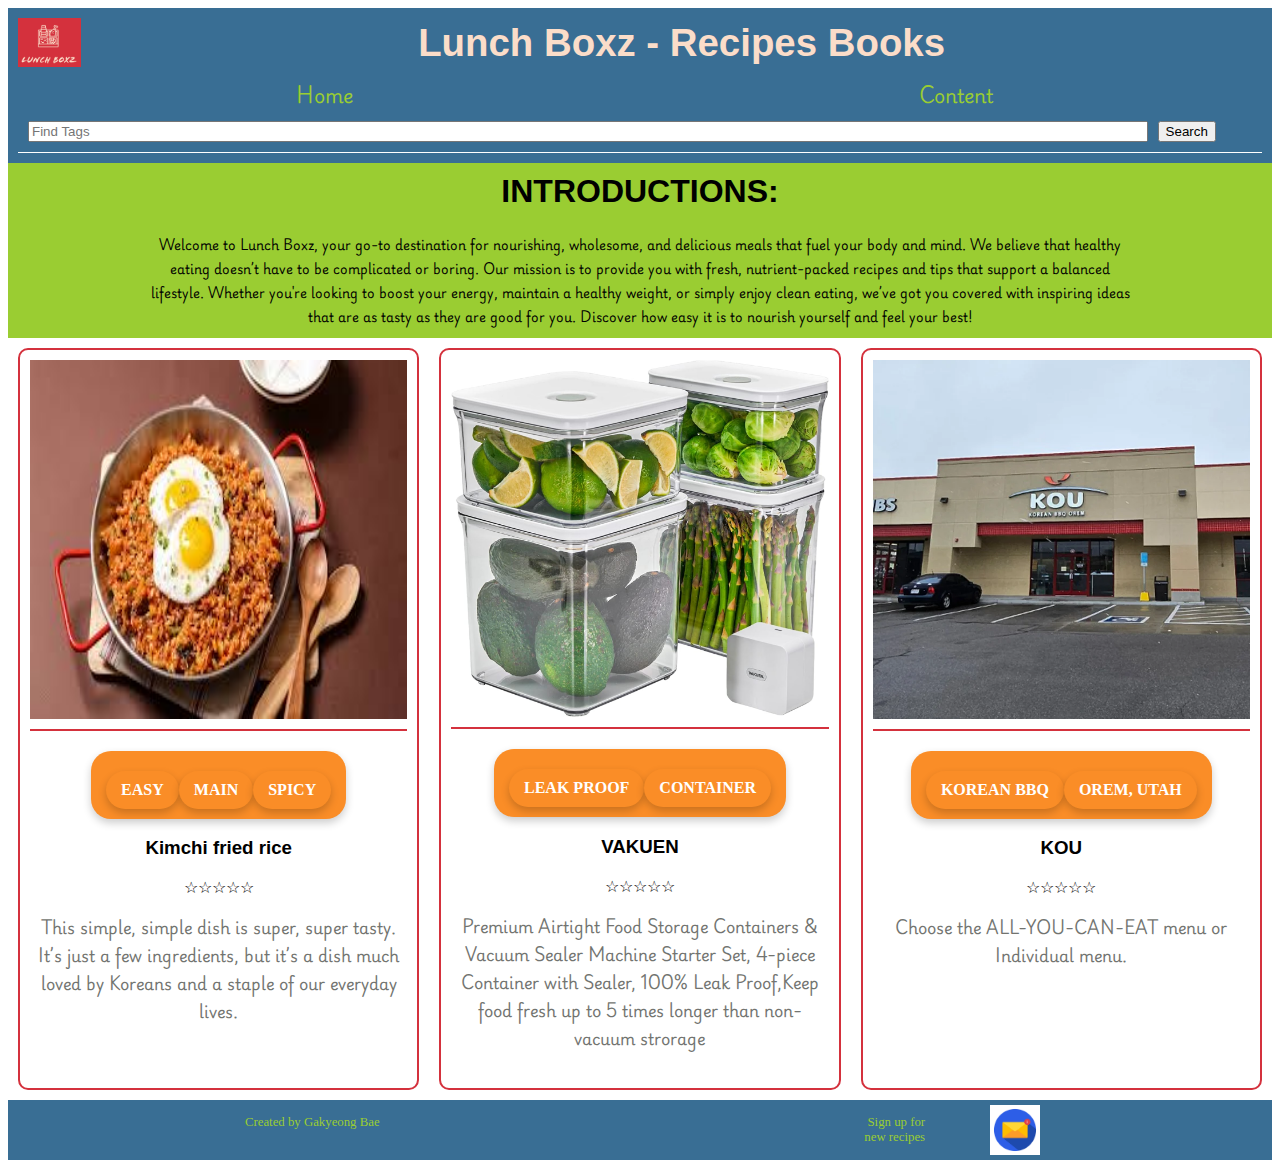
==== foodblog/blog.html @ b788eb0d "blog" ====
<html lang="en">
<head>
    <meta charset="UTF-8">
    <meta name="viewport" content="width=device-width, initial-scale=1.0">
    <title>Lunch Boxz</title>
    <meta name = "description" content = "recipes books">
    <meta name="author" content = "gakyeong">
    <link rel=" stylesheet" href="blog.css">
    <script src = "./blog.js" defer ></script>
    <link rel="icon" href="logos/Lunch Boxz-.png" type="image/png">

    <meta property="og:title" content="Lunch Boxz">
    <meta property="og:type" content="website"/>
    <meta property="og:description" content="recipes books">
    <meta property="og:image" content="logos/Lunch Boxz-.png">
    <meta property="og:url" content="foodblog/blog.html">
    <meta name="twitter:card" content="summary_large_image">
</head>
<body>
    <header>
        <img class="logo" src="logos/Lunch Boxz-.png" alt="Logo">
        <h1>Lunch Boxz - Recipes Books</h1>
        <nav class = 'nav'>
            <a href="blog.html">Home</a> 
            <a href="\content.html">Content</a> 
        </nav>
        <form id='searchbar' action="/search">
            <input type="search" id="search" name="query" placeholder="Find Tags">
            <input type="submit" id='submit' value="Search">
        </form>
    </header>
    <main> 
        <div class ='introductions'>
            <h1>INTRODUCTIONS: </h1>
            <h2>
                Welcome to Lunch Boxz, your go-to destination for nourishing, wholesome, and delicious meals that fuel your body and mind. We believe that healthy eating doesn’t have to be complicated or boring. Our mission is to provide you with fresh, nutrient-packed recipes and tips that support a balanced lifestyle. Whether you're looking to boost your energy, maintain a healthy weight, or simply enjoy clean eating, we’ve got you covered with inspiring ideas that are as tasty as they are good for you. Discover how easy it is to nourish yourself and feel your best!
            </h2>
        </div>
        <div class="block1">
            <div class = content id = 'content1'>
                <!-- <img class="contentimg" src="images/beefrice.png">
                <div class="block2">
                    <div class="tags">
                        <span class="tag">beef</span>
                        <span class="tag">saltsweet</span>
                        <span class="tag">rice</span>
                    </div>
                    <h3 class="name">Beef Rice</h2>
                    <span class="rating" role="img" aria-label="Rating: 4 out of 5 stars">
                        <span aria-hidden="true" class="icon-star">⭐</span>
                        <span aria-hidden="true" class="icon-star">⭐</span>
                        <span aria-hidden="true" class="icon-star">⭐</span>
                        <span aria-hidden="true" class="icon-star-empty">⭐</span>
                        <span aria-hidden="true" class="icon-star-empty">☆</span>
                    </span>
                    <p class="description">dddd</p>
                </div> -->
            </div>
            <div class = content id="content2">
                <!-- <img class="contentimg" src="images/utensilsimg.jpg">
                <div class="block2">
                    <div class="tags">
                        <span class="tag">Leak Proof</span>
                        <span class="tag">Container</span>
                    </div>
                    <h3 class="name">VAKUEN</h2>
                    <span class="rating" role="img" aria-label="Rating: 4 out of 5 stars">
                        <span aria-hidden="true" class="icon-star">⭐</span>
                        <span aria-hidden="true" class="icon-star">⭐</span>
                        <span aria-hidden="true" class="icon-star">⭐</span>
                        <span aria-hidden="true" class="icon-star-empty">⭐</span>
                        <span aria-hidden="true" class="icon-star-empty">☆</span>
                    </span>
                    <p class="description">dddd</p>
                </div> -->
            </div>
            <div class = content id ='content3'>
                <!-- <img class="contentimg" src="images/restimg.webp">
                <div class="block2">
                    <div class="tags">
                        <span class="tag">Korean BBQ</span>
                        <span class="tag">Orem, Utah</span>
                    </div>
                    <h3 class="name">KOU</h2>
                    <span class="rating" role="img" aria-label="Rating: 4 out of 5 stars">
                        <span aria-hidden="true" class="icon-star">⭐</span>
                        <span aria-hidden="true" class="icon-star">⭐</span>
                        <span aria-hidden="true" class="icon-star">⭐</span>
                        <span aria-hidden="true" class="icon-star-empty">⭐</span>
                        <span aria-hidden="true" class="icon-star-empty">☆</span>
                    </span>
                    <p class="description">dddd</p> -->
                </div>
            </div>
        </div>  
    </main>
    <footer>
        <p>Created by Gakyeong Bae</p>
        <div class= 'mailinfo'>
            <p>Sign up for new recipes </p>
            <a href="#"><img id='mailImage' src="images/mailimg.jpg" alt="email icon"></a>
        </div> 
        <!-- <div class="viewer">
            <button class="close-viewer">X</button>
            <img src="./images/healthyfood.jpg" alt="healthyfoodimg">
            <form id ='subscription'>
                <label for="email"><b>Email</b></label>
                <input id ='email' type="text" placeholder="Enter Email" name="email" required>
                <button type="submit" class="registerbtn">Register</button>
            </form>
        </div> -->
    </footer>
</body>
</html>
---- foodblog/blog.css ----
@import url('https://fonts.googleapis.com/css2?family=Amatic+SC:wght@400;700&family=IM+Fell+French+Canon+SC&family=Playwrite+DE+Grund:wght@100..400&display=swap');
@import url('https://fonts.googleapis.com/css2?family=Playwrite+DE+Grund:wght@100..400&family=Protest+Strike&display=swap');
:root {
    --primary-color: #d4313d;
    --secondary-color: #396e94;
    --third-color :yellowgreen;
    --text-dark: #727470;
    --text-light: #fbddc9;
    --primary-font: 'IM Fell French Canon SC', Arial, Helvetica, sans-serif;
    --secondary-font: "Playwrite DE Grund";
    }

/* header */
header{
    background-color: var(--secondary-color);
    font-size: 2em;
    text-align: center;

    display: flex;
    flex-wrap: wrap;
    flex-direction: row;
}

header h1{
    justify-content:space-evenly;
    font-family: var(--primary-font);
    color: var(--text-light);
    font-size: 1.2em;
    margin: 0 auto;
    
}
img.logo{
    width: 5%;
    margin: 10px 10px;
}
.nav{
    text-align: center;
    width: 100%;
}
.nav a{
    width: 100%;
    font-size: 1.2rem;
    display: inline-block;
}
a:link,a:visited {
    color: var(--third-color); 
    text-decoration: none;
    width: 100%;
    font-family: var(--secondary-font);
    }
a:hover { 
    color: var(--text-dark);
    font-family: var(--secondary-font);
}

#searchbar{
    padding-bottom: 10px;
    border-bottom: 1px solid white;
    margin: 10px;
    width: 100%;
    display: flex;
}
#search{
    width: 90%;
    margin:0 10px;
}


/* main */
.introductions h1{
    font-family: var(--primary-font);
    margin-top: 0;
    text-align: center;
}
.introductions h2{
    font-family: var(--secondary-font);
    font-size: 0.8rem;
    padding: 0 20px;
    line-height: 1.5rem;
    max-width: 80%;
    word-break: break-word;
    text-align: center;
    margin: 0 auto;
}
.introductions{
    background-color: var(--third-color);
    padding: 10px;
    
}
main img{
    width: 100%;
    height: 50%;
    border-bottom: 2px solid var(--primary-color);
    padding-bottom:10px;
}
.content{
    border: 2px solid var(--primary-color);
    border-radius: 10px;
    margin: 10px;
    padding: 10px;
}
.tag{
    display: inline-block; 
    background-color: rgb(250, 141, 39); 
    color: white;
    padding: 10px 15px;
    border-radius: 20px;
    font-weight: bold;
    text-transform: uppercase; 
    box-shadow: 0 4px 8px rgba(0, 0, 0, 0.2);
    margin-top: 10px;
}
.name{
    text-align: center;
    font-family: var(--primary-font);
}
.rating{
    display: flex; 
    justify-content: center; 
}
.description{
    font-family: var(--secondary-font);
    color: var(--text-dark);
    text-align: center;
}
/* footer */
footer{
    background-color: var(--secondary-color);

    display: flex;
    flex-wrap: wrap;
    flex-direction: row;
    justify-content: space-around;
    align-items: baseline;
}
footer img{ 
    width: 50px;
    max-width: 100px;
    max-height: 100px;
}
footer a{
    width: 30%;
}
.mailinfo{
    display: flex;
    justify-content: space-around;
    text-align: right;
    margin: 5px;
}
footer p{
    color: var(--third-color);
    font-size: 0.8rem;
    margin: 10px;
}
/* subscription */
.viewer {
    display: flex;
    flex-direction: row;
    justify-content: center;
    align-items: center;

    width: 100%;
    height: 100%;
    background-color: rgba(0, 0, 0, 0.75);
    position: fixed;
}
.back{
    background-color:  rgb(250, 141, 39);
    width: 80%;

    justify-content: center;
    align-items: center;

}
.close-viewer{
    width: 100%;
    color: white;
    border: none;
    background: none;
    font-size: 2em;
    align-items: flex-end;
    text-align: end;
}
.form1 img{
    width: 50%;
    border: 5px solid var(--secondary-color);
    box-shadow: 5px 5px rgb(97, 94, 94);
    margin:20px 10px;   
}
.form1{
    width: 100%;
    display: flex;
    flex-direction: row;
    justify-content: center;
    align-items: center;
}
#subscription{
    width: 100%;
    display: flex;
    flex-direction: column;
}
#subscription label{
    color: white;
    font-size: 2em;
    margin: 10px 0 ;
}
#subscription input{
    margin: 10px 0 ;
}

/* media query: 600 */
@media screen and (min-width: 600px){
    .content{
        display: flex;
        flex-direction: row;
        border: 2px solid var(--primary-color);
        border-radius: 10px;
        margin: 10px;
        padding: 10px;
    }
    .content img{
        width: 50%;
        align-items: flex-start;
        border-right: 2px solid var(--primary-color);
        padding-right: 10px;
        border-bottom: none;
        padding-bottom:none;
    }
    .block2{
        width: 50%;
        align-items: flex-end;
        margin: 20px;
    }
}
/* media query 900 */
@media screen and (min-width: 900px){
    header {
        display: flex; 
        align-items: center; 
    }
    header h1 {
        text-align: center;
        margin: 0 auto;
    }
    .nav{
        display: flex;
    }
    .block1{
        display: grid;
        grid-template-columns: repeat(3, 1fr);
    }
    .content img{
        width: 100%;
        border-bottom: 2px solid var(--primary-color);
        padding-bottom: 10px;
        border-right: none;
        padding-right: 0;
    }
    .content{ 
        display: flex;
        flex-direction: column;
    }
    .tagitem{
        /* center? */
        display: flex;
        justify-content: space-evenly;
    }
    .block2{
        width: 100%;
        margin: 10px 0;
    }
}
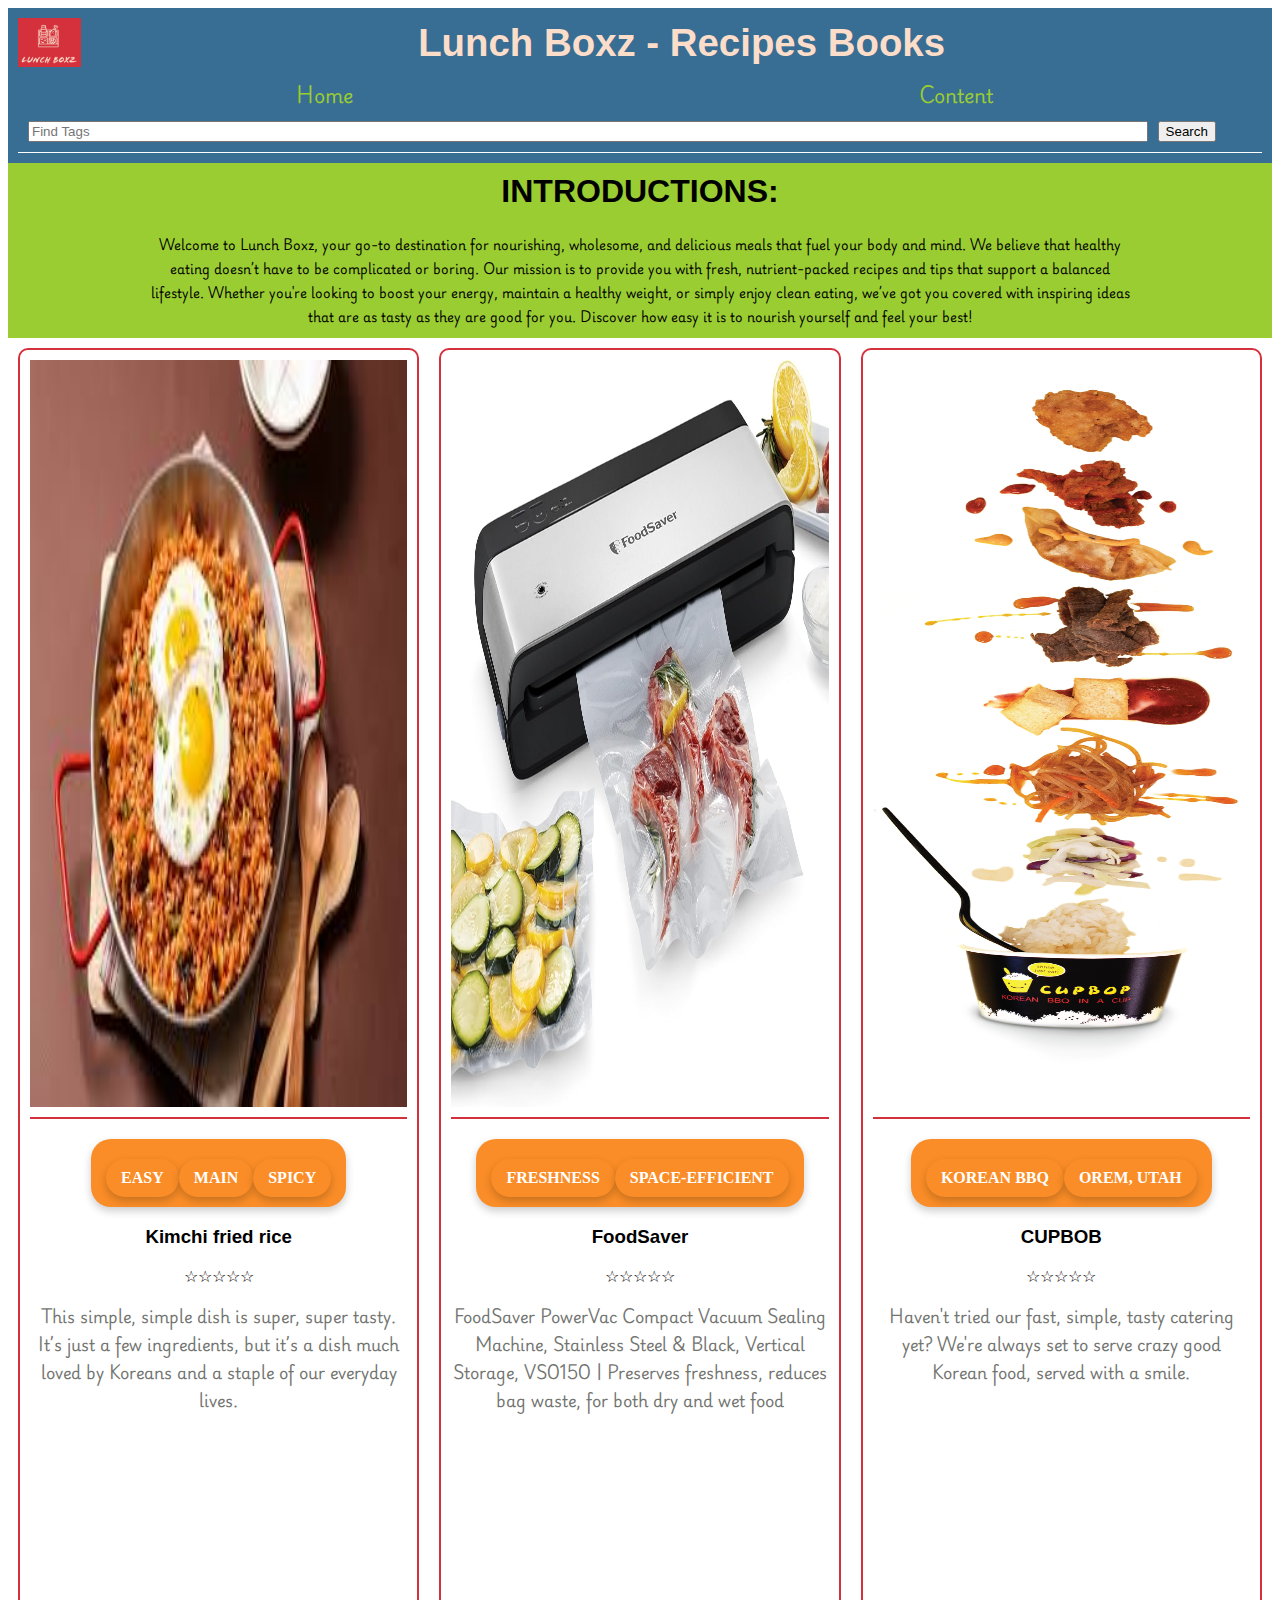
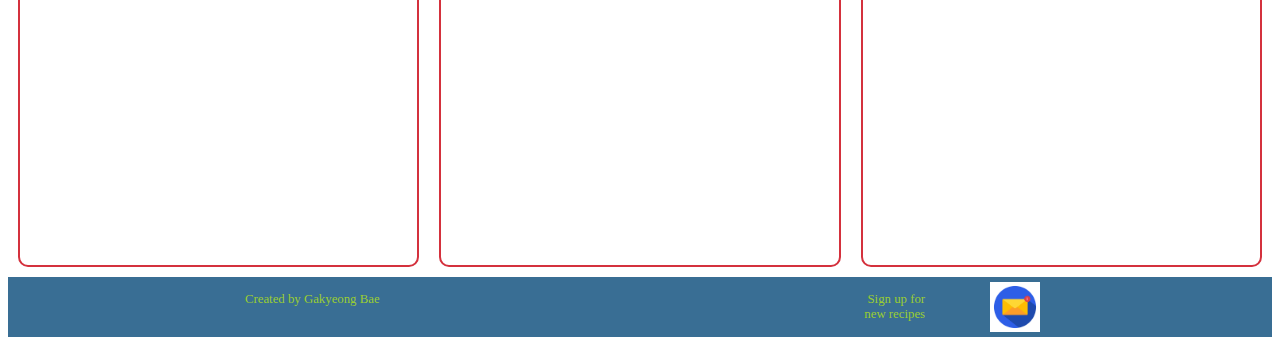
==== commit dd158cc7: "blog" ====
--- a/foodblog/blog.html
+++ b/foodblog/blog.html
@@ -22,7 +22,7 @@
         <h1>Lunch Boxz - Recipes Books</h1>
         <nav class = 'nav'>
             <a href="blog.html">Home</a> 
-            <a href="\content.html">Content</a> 
+            <a href="content.html">Content</a> 
         </nav>
         <form id='searchbar' action="/search">
             <input type="search" id="search" name="query" placeholder="Find Tags">
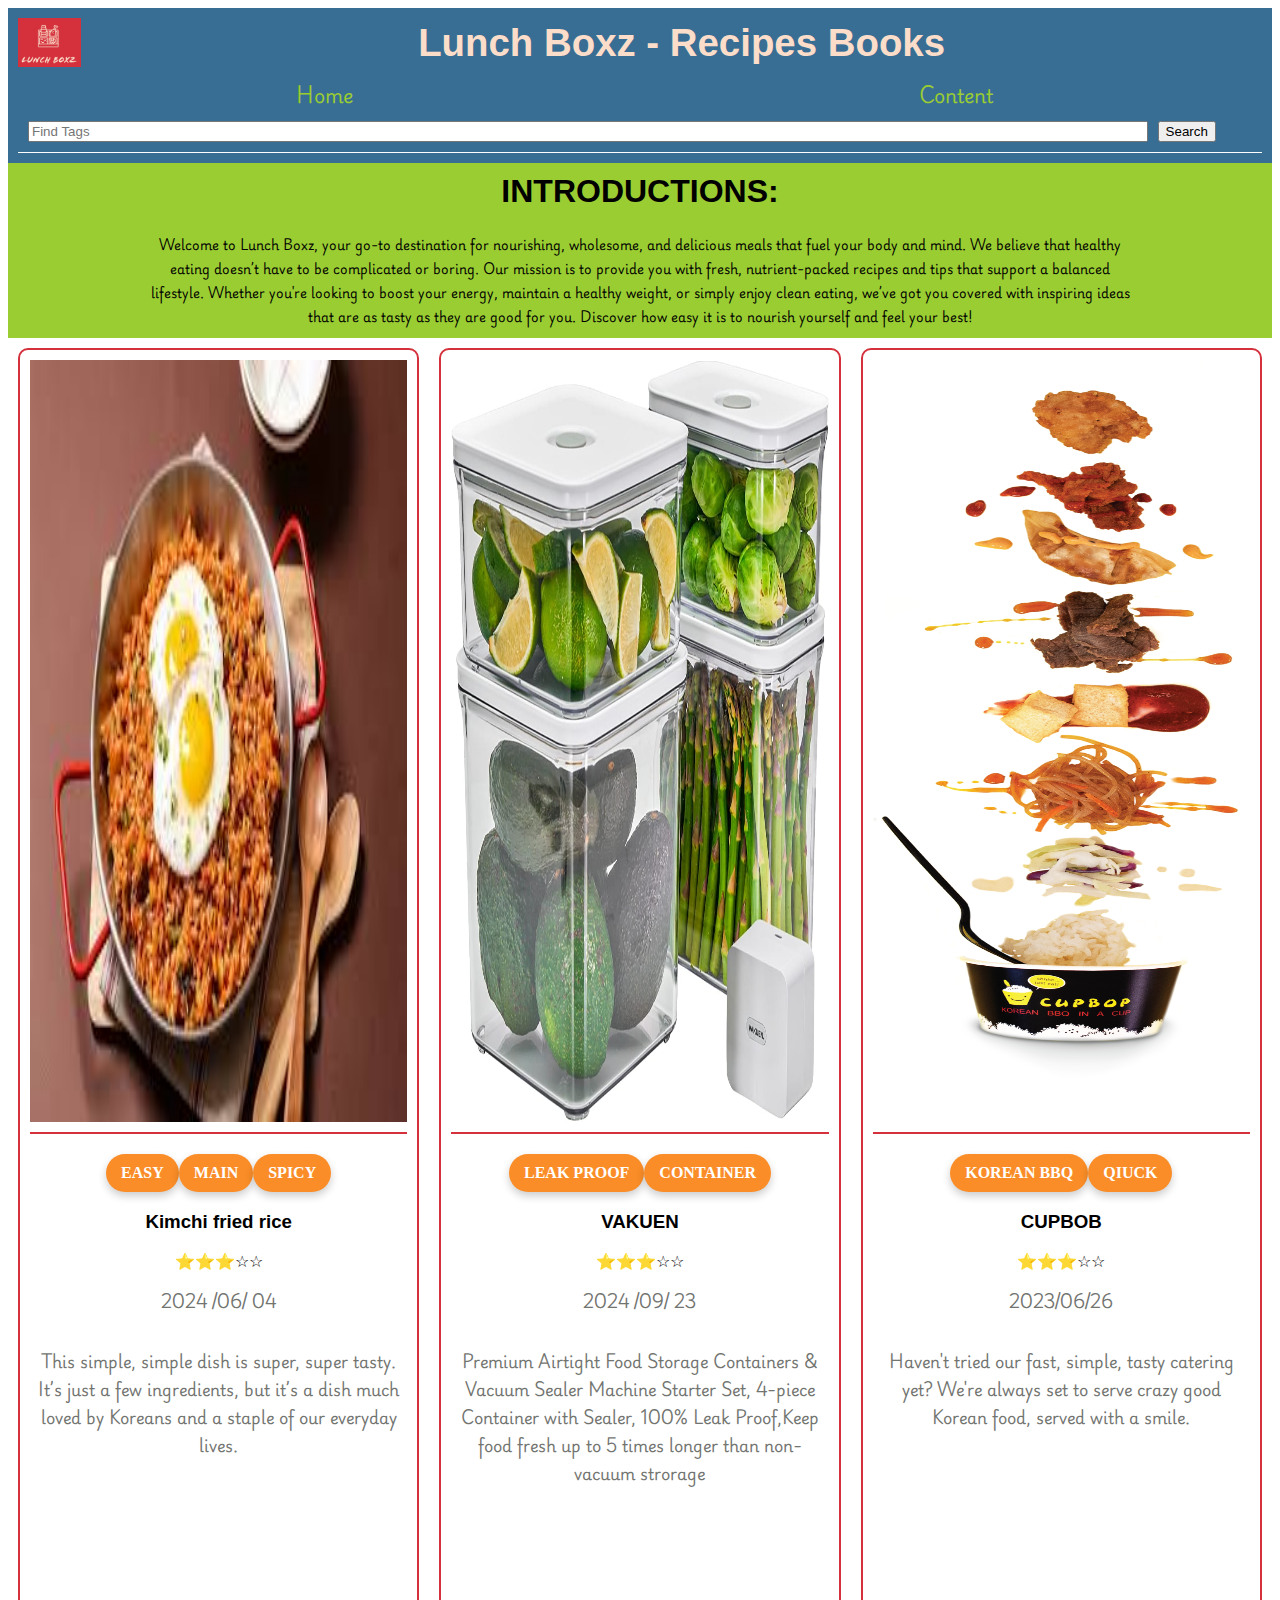
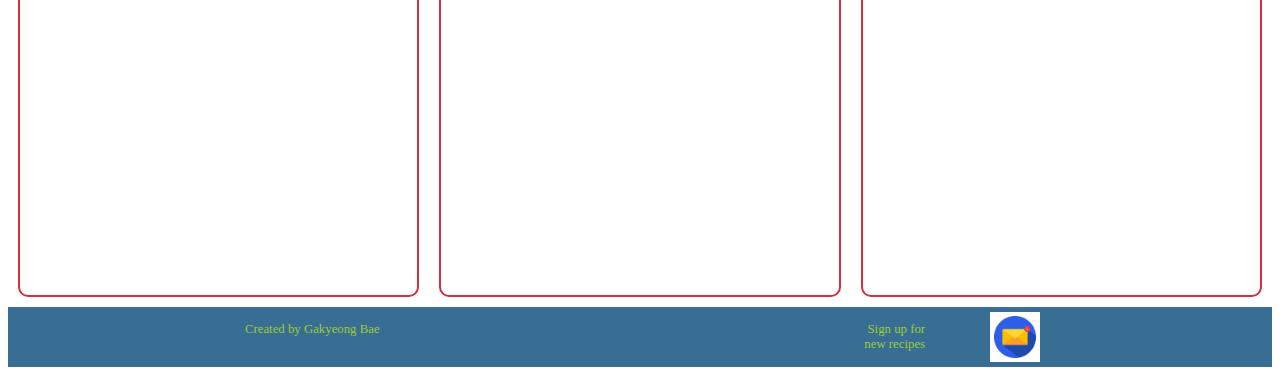
==== commit 6429b47c: "blogs" ====
--- a/foodblog/blog.html
+++ b/foodblog/blog.html
@@ -6,7 +6,7 @@
     <meta name = "description" content = "recipes books">
     <meta name="author" content = "gakyeong">
     <link rel=" stylesheet" href="blog.css">
-    <script src = "./blog.js" defer ></script>
+    <script type='module' src="./blog.js" defer ></script>
     <link rel="icon" href="logos/Lunch Boxz-.png" type="image/png">
 
     <meta property="og:title" content="Lunch Boxz">
@@ -15,6 +15,7 @@
     <meta property="og:image" content="logos/Lunch Boxz-.png">
     <meta property="og:url" content="foodblog/blog.html">
     <meta name="twitter:card" content="summary_large_image">
+    
 </head>
 <body>
     <header>
@@ -110,5 +111,6 @@
             </form>
         </div> -->
     </footer>
+    <!-- <script type="module" src="blog.mjs"></script> -->
 </body>
 </html>--- a/foodblog/blog.css
+++ b/foodblog/blog.css
@@ -87,6 +87,7 @@
     padding: 10px;
     
 }
+/* content */
 main img{
     width: 100%;
     height: 50%;
@@ -98,6 +99,12 @@
     border-radius: 10px;
     margin: 10px;
     padding: 10px;
+}
+.block2{
+    display: flex;
+    flex-direction: column;
+    justify-content: center;
+    text-align: center;
 }
 .tag{
     display: inline-block; 
@@ -111,17 +118,15 @@
     margin-top: 10px;
 }
 .name{
-    text-align: center;
     font-family: var(--primary-font);
 }
-.rating{
-    display: flex; 
-    justify-content: center; 
+.datePublished{
+    font-family: var(--secondary-font);
+    color: var(--text-dark);
 }
 .description{
     font-family: var(--secondary-font);
     color: var(--text-dark);
-    text-align: center;
 }
 /* footer */
 footer{
@@ -228,7 +233,7 @@
     }
     .block2{
         width: 50%;
-        align-items: flex-end;
+        align-items: center;
         margin: 20px;
     }
 }
@@ -248,6 +253,7 @@
     .block1{
         display: grid;
         grid-template-columns: repeat(3, 1fr);
+
     }
     .content img{
         width: 100%;
@@ -260,11 +266,6 @@
         display: flex;
         flex-direction: column;
     }
-    .tagitem{
-        /* center? */
-        display: flex;
-        justify-content: space-evenly;
-    }
     .block2{
         width: 100%;
         margin: 10px 0;
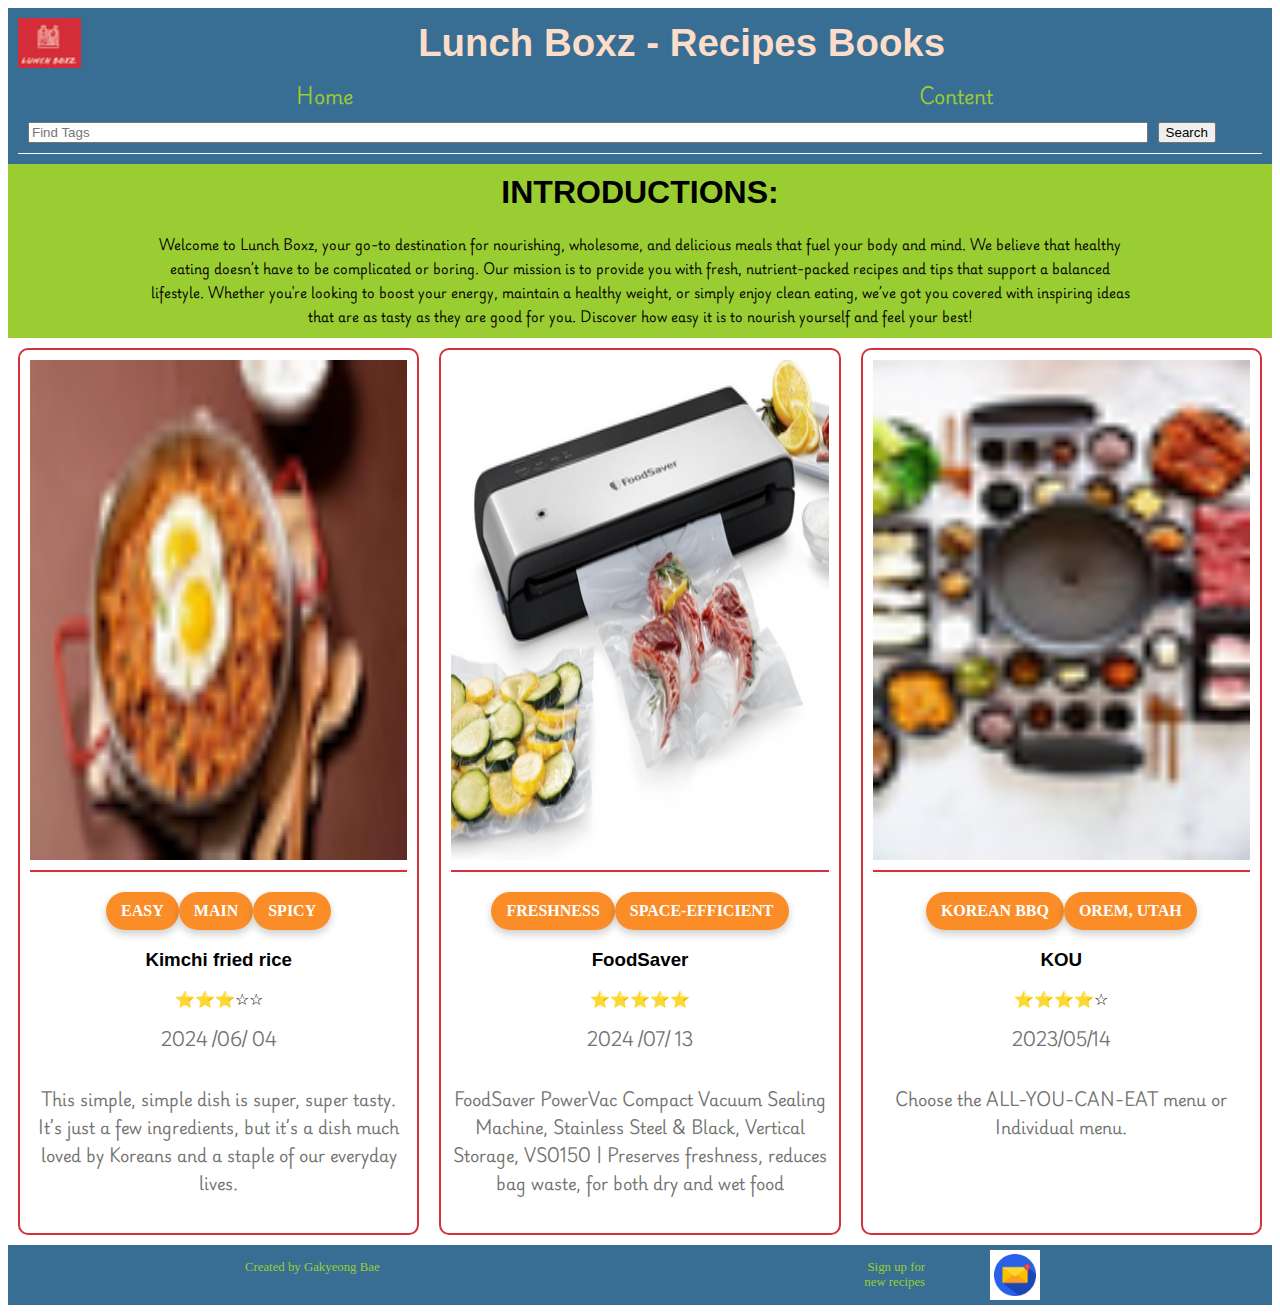
==== commit 25733956: "final" ====
--- a/foodblog/blog.html
+++ b/foodblog/blog.html
@@ -99,7 +99,7 @@
         <p>Created by Gakyeong Bae</p>
         <div class= 'mailinfo'>
             <p>Sign up for new recipes </p>
-            <a href="#"><img id='mailImage' src="images/mailimg.jpg" alt="email icon"></a>
+            <a href="#"><img id='mailImage' src="images/mailimg.png" alt="email icon" loading="lazy"></a>
         </div> 
         <!-- <div class="viewer">
             <button class="close-viewer">X</button>
--- a/foodblog/blog.css
+++ b/foodblog/blog.css
@@ -1,13 +1,12 @@
 @import url('https://fonts.googleapis.com/css2?family=Amatic+SC:wght@400;700&family=IM+Fell+French+Canon+SC&family=Playwrite+DE+Grund:wght@100..400&display=swap');
-@import url('https://fonts.googleapis.com/css2?family=Playwrite+DE+Grund:wght@100..400&family=Protest+Strike&display=swap');
 :root {
     --primary-color: #d4313d;
     --secondary-color: #396e94;
     --third-color :yellowgreen;
     --text-dark: #727470;
     --text-light: #fbddc9;
-    --primary-font: 'IM Fell French Canon SC', Arial, Helvetica, sans-serif;
-    --secondary-font: "Playwrite DE Grund";
+    --primary-font: Arial, Helvetica, sans-serif;
+    --secondary-font: "Playwrite DE Grund", Arial, sans-serif;
     }
 
 /* header */
@@ -225,6 +224,7 @@
     }
     .content img{
         width: 50%;
+        height: 400px;
         align-items: flex-start;
         border-right: 2px solid var(--primary-color);
         padding-right: 10px;
@@ -257,6 +257,7 @@
     }
     .content img{
         width: 100%;
+        height: 500px;
         border-bottom: 2px solid var(--primary-color);
         padding-bottom: 10px;
         border-right: none;
